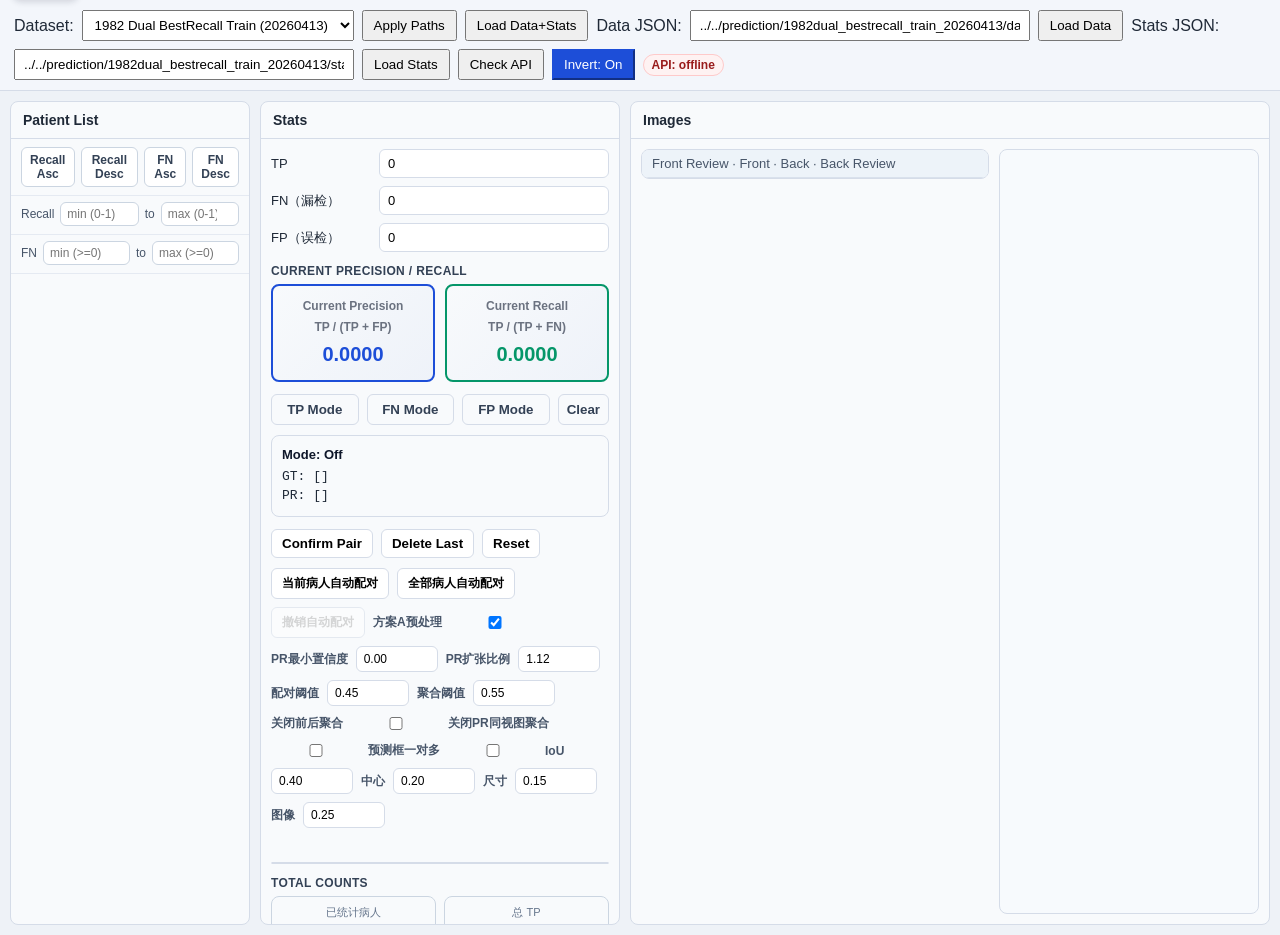
==== index.html @ beb33eb4 "Initial commit: APFusion modularized refactoring - Reduced main.js from 1324 to 1005 lines (-24%) - " ====
<!doctype html>
<html lang="en">
<head>
  <meta charset="UTF-8" />
  <meta name="viewport" content="width=device-width, initial-scale=1.0" />
  <title>AP Fusion Recall Viewer</title>
  <link rel="stylesheet" href="styles/base.css" />
  <link rel="stylesheet" href="styles/layout.css" />
  <link rel="stylesheet" href="styles/components.css" />
</head>
<body>
  <div class="topbar"> 
    <label>Dataset:</label>
    <select id="datasetPreset"></select>
    <button id="btnApplyDataset">Apply Paths</button>
    <button id="btnLoadDataset">Load Data+Stats</button>

    <label>Data JSON:</label>
    <input id="dataPath" value="../../prediction/1982dual_bestrecall_train_20260413/data.json" />  

    
    
      
    <button id="btnLoadData">Load Data</button>
    <label>Stats JSON:</label>
    <!-- <input id="statsPath" value="../../prediction/1475single/stats.json" /> -->
    <!-- <input id="statsPath" value="../../prediction/APFusion31/stats.json" /> -->
    <!-- <input id="statsPath" value="../../prediction/1982dual_existing_best/stats.json" /> -->
    <!-- <input id="statsPath" value="../../prediction/1982dual_newfusion_20260413/stats.json" /> -->
     <input id="statsPath" value="../../prediction/1982dual_bestrecall_train_20260413/stats.json" />

    
    <button id="btnLoadStats">Load Stats</button>


    
    <button id="btnCheckApi">Check API</button>
    <button id="btnInvert" class="topbar-toggle-btn">Invert: On</button>
    <span id="apiStatus" class="api-status">API: unknown</span>
  </div>

  <div class="layout">
    <section class="panel patient-panel">
      <h3>Patient List</h3>
      <div class="patient-sort-row">
        <button id="btnRecallAsc" class="patient-sort-btn">Recall Asc</button>
        <button id="btnRecallDesc" class="patient-sort-btn">Recall Desc</button>
        <button id="btnFnAsc" class="patient-sort-btn">FN Asc</button>
        <button id="btnFnDesc" class="patient-sort-btn">FN Desc</button>
      </div>
      <div class="patient-filter-row">
        <span>Recall</span>
        <input id="recallMin" type="number" min="0" max="1" step="0.0001" placeholder="min (0-1)" />
        <span>to</span>
        <input id="recallMax" type="number" min="0" max="1" step="0.0001" placeholder="max (0-1)" />
      </div>
      <div class="patient-filter-row">
        <span>FN</span>
        <input id="fnMinFilter" type="number" min="0" step="1" placeholder="min (>=0)" />
        <span>to</span>
        <input id="fnMaxFilter" type="number" min="0" step="1" placeholder="max (>=0)" />
      </div>
      <div id="patientList" class="list-wrap"></div>
    </section>

    <section class="panel images-panel">
      <h3>Images</h3>
      <div class="viewer-body">
  
        <div class="row3">
          <div class="canvas-card">
            <div class="canvas-title">Front Review · Front · Back · Back Review</div>
            <div id="allWrap" class="canvas-wrap"></div>
          </div>
        </div>
        <div id="reportBox" class="report"></div>
      </div>
    </section>

    <section class="panel stats-panel">
      <h3>Stats</h3>
      <div class="stats-body">
        <div class="form-grid">
          <label>TP</label><input id="tp" type="number" min="0" value="0" />
          <label>FN（漏检）</label><input id="fn" type="number" min="0" value="0" />
          <label>FP（误检）</label><input id="fp" type="number" min="0" value="0" />
        </div>

        <div class="stats-section-title">Current Precision / Recall</div>
        <div class="metrics two-col">
          <div id="curPrecision" class="metric-item">
            <div class="metric-label">Current Precision</div>
            <div class="metric-label">TP / (TP + FP)</div>
            <div class="metric-value">0.0000</div>
          </div>
          <div id="curRecall" class="metric-item">
            <div class="metric-label">Current Recall</div>
            <div class="metric-label">TP / (TP + FN)</div>
            <div class="metric-value">0.0000</div>
          </div>
        </div>

        <div class="mode-row">
          <button id="btnModeTP" class="mode-btn">TP Mode</button>
          <button id="btnModeFN" class="mode-btn">FN Mode</button>
          <button id="btnModeFP" class="mode-btn">FP Mode</button>
          <button id="btnClearDraft" class="mode-btn">Clear</button>
        </div>

        <div class="draft-box">
          <div id="draftMode" class="draft-mode">Mode: Off</div>
          <div id="draftGT" class="draft-line">GT: []</div>
          <div id="draftPR" class="draft-line">PR: []</div>
        </div>

        <div class="pair-actions">
          <button id="btnConfirmPair">Confirm Pair</button>
          <button id="btnDeleteLastPair">Delete Last</button>
          <button id="btnResetAllPairs">Reset</button>
        </div>
        <div class="auto-pair-row">
          <button id="btnAutoPair">当前病人自动配对</button>
          <button id="btnAutoPairAll">全部病人自动配对</button>
          <button id="btnUndoAutoPair" disabled>撤销自动配对</button>
          <label for="enableRecallFirstPreprocess">方案A预处理</label>
          <input id="enableRecallFirstPreprocess" type="checkbox" checked />
          <label for="prMinConf">PR最小置信度</label>
          <input id="prMinConf" type="number" min="0" max="1" step="0.01" value="0.00" />
          <label for="prExpandRatio">PR扩张比例</label>
          <input id="prExpandRatio" type="number" min="1" max="2" step="0.01" value="1.12" />
          <label for="autoPairThreshold">配对阈值</label>
          <input id="autoPairThreshold" type="number" min="0" max="1" step="0.01" value="0.45" />
          <label for="crossViewThreshold">聚合阈值</label>
          <input id="crossViewThreshold" type="number" min="0" max="1" step="0.01" value="0.55" />
          <label for="disableCrossViewMerge">关闭前后聚合</label>
          <input id="disableCrossViewMerge" type="checkbox" />
          <label for="disableSameViewPrMerge">关闭PR同视图聚合</label>
          <input id="disableSameViewPrMerge" type="checkbox" />
          <label for="allowPrOneToMany">预测框一对多</label>
          <input id="allowPrOneToMany" type="checkbox" />
          <label for="autoPairWIou">IoU</label>
          <input id="autoPairWIou" type="number" min="0" max="1" step="0.01" value="0.40" />
          <label for="autoPairWCenter">中心</label>
          <input id="autoPairWCenter" type="number" min="0" max="1" step="0.01" value="0.20" />
          <label for="autoPairWSize">尺寸</label>
          <input id="autoPairWSize" type="number" min="0" max="1" step="0.01" value="0.15" />
          <label for="autoPairWPatch">图像</label>
          <input id="autoPairWPatch" type="number" min="0" max="1" step="0.01" value="0.25" />
        </div>
        <div id="pairStatus" class="pair-status"></div>
        <div id="autoPairPreview" class="auto-pair-preview"></div>
        <div id="conflictList" class="conflict-list"></div>
        <div id="conflictActions" class="conflict-actions">
          <button id="btnConflictMigrate">Migrate</button>
          <button id="btnConflictCancel">Cancel</button>
        </div>
        <div id="pairList" class="pair-list"></div>

        <div class="stats-section-title">Total Counts</div>
        <div class="summary-grid">
          <div class="summary-item">
            <div class="label">已统计病人</div>
            <div id="countedPatients" class="value">0</div>
          </div>
          <div class="summary-item">
            <div class="label">总 TP</div>
            <div id="totalTP" class="value">0</div>
          </div>
          <div class="summary-item">
            <div class="label">总 FN</div>
            <div id="totalFN" class="value">0</div>
          </div>
          <div class="summary-item">
            <div class="label">总 FP</div>
            <div id="totalFP" class="value">0</div>
          </div>
        </div>

        <div class="stats-section-title">Total Precision / Recall</div>
        <div class="metrics two-col">
          <div id="totPrecision" class="metric-item">
            <div class="metric-label">Total Precision</div>
            <div class="metric-label">sum(TP) / (sum(TP) + sum(FP))</div>
            <div class="metric-value">0.0000</div>
          </div>
          <div id="totRecall" class="metric-item">
            <div class="metric-label">Total Recall</div>
            <div class="metric-label">sum(TP) / (sum(TP) + sum(FN))</div>
            <div class="metric-value">0.0000</div>
          </div>
        </div>

        <div class="actions">
          <button id="btnSave">Save Current</button>
          <button id="btnSaveAll">Save All</button>
          <button id="btnDownload">Download JSON</button>
        </div>
        <div id="saveStatus" class="save-status"></div>
        <div class="hint">
          Tip: Serve from workspace root for images to load:<br />
          cd /home/wenhao/trains &amp;&amp; python -m http.server 8000<br />
          Shortcuts: Enter=Confirm · Esc=Clear · Ctrl+S=Save · Ctrl+Shift+S=Save All · Shift+'=Save · ←/→=TP/FN/FP · ↑/↓=Patient
        </div>
        <div id="unselectedBoxes" class="unselected-boxes"></div>
      </div>
    </section>
  </div>

  <div id="switchDialog" class="modal-overlay" style="display:none">
    <div class="modal-box">
      <div class="modal-title">Unsaved Changes</div>
      <div class="modal-msg" id="switchDialogMsg"></div>
      <div class="modal-actions">
        <button id="btnSwitchCancel">Cancel</button>
        <button id="btnSwitchDiscard">Discard</button>
        <button id="btnSwitchSave">Save</button>
      </div>
    </div>
  </div>

  <div id="tooltip" class="tooltip"></div>
  <div id="cursorHline" class="cursor-hline"></div>
  <div id="cursorMode" class="cursor-mode">Mode: Off</div>

  <script type="module" src="src/main.js"></script>
</body>
</html>
---- styles/base.css ----
:root {
  --bg: #eef2f7;
  --panel: #f8fafc;
  --line: #d5dce8;
  --text: #1f2937;
  --muted: #6b7280;
  --blue: #1d4ed8;
  --red: #dc2626;
  --yellow: #f59e0b;
}

* {
  box-sizing: border-box;
}

body {
  margin: 0;
  font-family: "Segoe UI", "Noto Sans", sans-serif;
  color: var(--text);
  background: var(--bg);
}
---- styles/layout.css ----
.topbar {
  padding: 10px 14px;
  border-bottom: 1px solid var(--line);
  background: #f3f6fb;
  display: flex;
  gap: 8px;
  align-items: center;
  flex-wrap: wrap;
}

.topbar input {
  padding: 6px 8px;
  min-width: 340px;
}

.topbar select {
  padding: 6px 8px;
  min-width: 260px;
}

.topbar button {
  padding: 6px 10px;
  cursor: pointer;
}

.layout {
  display: grid;
  grid-template-columns: 240px 360px 1fr;
  grid-template-rows: minmax(0, 1fr);
  gap: 10px;
  height: calc(100vh - 56px);
  padding: 10px;
  align-items: stretch;
}

.layout .patient-panel {
  grid-column: 1;
  grid-row: 1;
}

.layout .stats-panel {
  grid-column: 2;
  grid-row: 1;
}

.layout .images-panel {
  grid-column: 3;
  grid-row: 1;
}

.panel {
  background: var(--panel);
  border: 1px solid var(--line);
  border-radius: 8px;
  overflow: hidden;
  display: flex;
  flex-direction: column;
  min-height: 0;
  height: 100%;
}

.panel h3 {
  margin: 0;
  padding: 10px 12px;
  font-size: 14px;
  border-bottom: 1px solid var(--line);
}

.viewer-body {
  flex: 1;
  min-height: 0;
  overflow: hidden;
  padding: 10px;
  display: grid;
  grid-template-columns: minmax(0, 1fr) 260px;
  grid-template-rows: minmax(0, 1fr);
  gap: 10px;
}

.row3 {
  display: grid;
  grid-template-columns: 1fr;
  gap: 10px;
  min-height: 0;
  align-items: start;
}

.canvas-card {
  border: 1px solid var(--line);
  border-radius: 8px;
  overflow: auto;
  background: #f6f9fc;
  min-height: 0;
  height: auto;
  max-height: 100%;
}

.canvas-title {
  font-size: 13px;
  color: #475569;
  padding: 6px 10px;
  border-bottom: 1px solid #d9e1ec;
  background: #edf3f9;
}

.canvas-wrap {
  position: relative;
  background: #f2f6fb;
}

.canvas-wrap.invert-off {
  background: #000;
}

.canvas-wrap.invert-on {
  background: #f2f6fb;
}

.canvas-wrap canvas {
  display: block;
}

.report {
  border: 1px solid var(--line);
  border-radius: 8px;
  overflow: auto;
  background: #f7fafd;
  color: var(--text);
  padding: 12px;
  white-space: pre-wrap;
  font-size: 13px;
  line-height: 1.5;
  min-height: 0;
  height: 100%;
  max-height: none;
  align-self: stretch;
}

.stats-body {
  padding: 10px;
  overflow: auto;
}
---- styles/components.css ----
.topbar-toggle-btn.active {
  background: #1d4ed8;
  color: #fff;
  border-color: #1d4ed8;
}

.api-status {
  font-size: 12px;
  padding: 3px 8px;
  border-radius: 999px;
  border: 1px solid #cbd5e1;
  background: #f8fafc;
  color: #475569;
  font-weight: 600;
}

.api-status.online {
  background: #ecfdf5;
  color: #166534;
  border-color: #86efac;
}

.api-status.offline {
  background: #fef2f2;
  color: #991b1b;
  border-color: #fecaca;
}

.patient-sort-row {
  display: flex;
  gap: 6px;
  padding: 8px 10px;
  border-bottom: 1px solid #e5eaf2;
  background: #f8fafc;
}

.patient-filter-row {
  display: grid;
  grid-template-columns: auto 1fr auto 1fr;
  gap: 6px;
  align-items: center;
  padding: 6px 10px 8px;
  border-bottom: 1px solid #e5eaf2;
  background: #f8fafc;
  font-size: 12px;
  color: #475569;
}

.patient-filter-row input {
  width: 100%;
  border: 1px solid #cbd5e1;
  border-radius: 6px;
  padding: 4px 6px;
  font-size: 12px;
  background: #fff;
  color: #0f172a;
}

.patient-sort-btn {
  border: 1px solid #cbd5e1;
  border-radius: 6px;
  padding: 5px 8px;
  background: #fff;
  color: #334155;
  font-size: 12px;
  font-weight: 700;
  cursor: pointer;
}

.patient-sort-btn.active {
  background: #1d4ed8;
  color: #fff;
  border-color: #1d4ed8;
}

.list-wrap {
  overflow: auto;
}

.patient-item {
  padding: 8px 12px;
  border-bottom: 1px solid #eef1f6;
  cursor: pointer;
  font-size: 13px;
}

.patient-item.active {
  background: #eaf1ff;
  color: #0f3ea8;
  font-weight: 600;
}

.patient-item.dirty {
  background: #fff7ed;
  color: #9a3412;
  font-weight: 600;
}

.patient-item.annotated:not(.active):not(.dirty) {
  background: #ecfdf5;
  color: #166534;
}

.form-grid {
  display: grid;
  grid-template-columns: 100px 1fr;
  gap: 8px;
  align-items: center;
  font-size: 13px;
  margin-bottom: 12px;
}

.form-grid input,
.form-grid textarea {
  width: 100%;
  padding: 6px 8px;
  border: 1px solid var(--line);
  border-radius: 6px;
  font-size: 13px;
}

.form-grid textarea {
  min-height: 54px;
  resize: vertical;
}

.mode-row {
  display: grid;
  grid-template-columns: 1fr 1fr 1fr auto;
  gap: 8px;
  margin-bottom: 10px;
}

.mode-btn {
  border: 1px solid var(--line);
  border-radius: 6px;
  padding: 7px 8px;
  background: #f8fafc;
  cursor: pointer;
  font-weight: 700;
  color: #334155;
}

.mode-btn.active {
  background: #1d4ed8;
  border-color: #1d4ed8;
  color: #fff;
}

.draft-box {
  border: 1px solid var(--line);
  border-radius: 8px;
  background: #f8fafc;
  padding: 10px;
  margin-bottom: 12px;
  font-size: 13px;
  line-height: 1.45;
}

.draft-mode {
  font-weight: 700;
  margin-bottom: 4px;
  color: #0f172a;
}

.draft-line {
  font-family: ui-monospace, SFMono-Regular, Menlo, monospace;
  color: #1f2937;
}

.pair-actions {
  display: flex;
  gap: 8px;
  margin-bottom: 10px;
}

.pair-actions button {
  border: 1px solid var(--line);
  border-radius: 6px;
  padding: 6px 10px;
  cursor: pointer;
  background: #fff;
  font-weight: 700;
}

.auto-pair-row {
  display: flex;
  align-items: center;
  gap: 8px;
  margin-bottom: 10px;
  flex-wrap: wrap;
}

.auto-pair-row button,
.auto-pair-row input {
  border: 1px solid var(--line);
  border-radius: 6px;
  background: #fff;
  font-size: 12px;
}

.auto-pair-row button {
  padding: 6px 10px;
  cursor: pointer;
  font-weight: 700;
}

.auto-pair-row input {
  width: 82px;
  padding: 5px 7px;
}

.auto-pair-row label {
  font-size: 12px;
  color: #475569;
  font-weight: 700;
}

.pair-status {
  font-size: 12px;
  color: #475569;
  margin-bottom: 8px;
  min-height: 16px;
}

.auto-pair-preview {
  display: none;
  border: 1px solid #dbeafe;
  border-radius: 8px;
  background: #f8fbff;
  padding: 8px 10px;
  margin-bottom: 10px;
  font-size: 12px;
  color: #334155;
}

.auto-pair-preview.show {
  display: block;
}

.auto-pair-preview-title {
  font-weight: 800;
  color: #0f172a;
  margin-bottom: 6px;
}

.auto-pair-preview-subtitle {
  font-weight: 700;
  color: #1d4ed8;
  margin: 8px 0 4px;
}

.auto-pair-preview-summary {
  display: flex;
  flex-wrap: wrap;
  gap: 6px;
  margin-bottom: 6px;
}

.auto-pair-preview-summary span {
  background: #e0ecff;
  color: #1e3a8a;
  border-radius: 999px;
  padding: 2px 8px;
  font-weight: 700;
}

.auto-pair-preview-list {
  display: flex;
  flex-direction: column;
  gap: 4px;
}

.auto-pair-preview-item {
  border-top: 1px dashed #dbeafe;
  padding-top: 4px;
  line-height: 1.45;
}

.auto-pair-preview-note {
  color: #64748b;
  margin-top: 6px;
}

.auto-pair-row button:disabled {
  opacity: 0.55;
  cursor: not-allowed;
}

.conflict-actions {
  display: none;
  gap: 8px;
  margin-bottom: 8px;
}

.conflict-actions.show {
  display: flex;
}

.conflict-actions button {
  border: 1px solid #cbd5e1;
  border-radius: 6px;
  padding: 5px 9px;
  background: #fff;
  cursor: pointer;
  font-size: 12px;
  font-weight: 700;
}

.conflict-list {
  display: none;
  border: 1px dashed #cbd5e1;
  border-radius: 8px;
  background: #f8fafc;
  padding: 6px;
  margin-bottom: 8px;
  max-height: 120px;
  overflow: auto;
  font-size: 12px;
}

.conflict-list.show {
  display: block;
}

.conflict-item {
  padding: 5px 6px;
  border-radius: 6px;
  cursor: pointer;
  font-family: ui-monospace, SFMono-Regular, Menlo, monospace;
}

.conflict-item:hover {
  background: #e2e8f0;
}

.conflict-item.active {
  background: #bfdbfe;
  color: #1e3a8a;
  font-weight: 700;
}

.pair-list {
  border: 1px solid var(--line);
  border-radius: 8px;
  background: #fff;
  max-height: 150px;
  overflow: auto;
  margin-bottom: 12px;
}

.pair-item {
  display: flex;
  align-items: center;
  justify-content: space-between;
  gap: 8px;
  padding: 6px 8px;
  border-bottom: 1px solid #eef1f6;
  font-size: 12px;
  font-family: ui-monospace, SFMono-Regular, Menlo, monospace;
}

.pair-item.active {
  background: #e0f2fe;
  border-left: 3px solid #0284c7;
  padding-left: 5px;
}

.pair-item:last-child {
  border-bottom: none;
}

.pair-item button {
  border: 1px solid #cbd5e1;
  border-radius: 4px;
  padding: 2px 6px;
  background: #fff;
  cursor: pointer;
  font-size: 11px;
}

.metrics {
  display: grid;
  grid-template-columns: 1fr;
  gap: 10px;
  margin-bottom: 12px;
}

.metrics.two-col {
  grid-template-columns: 1fr 1fr;
}

.stats-section-title {
  font-size: 12px;
  font-weight: 800;
  color: #334155;
  margin: 8px 0 6px;
  text-transform: uppercase;
  letter-spacing: 0.03em;
}

.metric-item {
  border: 2px solid var(--line);
  border-radius: 8px;
  padding: 12px;
  background: linear-gradient(135deg, #f8fafc 0%, #eef2f9 100%);
  font-size: 16px;
  font-weight: 700;
  text-align: center;
  line-height: 1.4;
}

.metric-label {
  font-size: 12px;
  color: var(--muted);
  margin-bottom: 4px;
}

.metric-value {
  font-size: 20px;
  font-weight: 900;
}

#curPrecision {
  border-color: #1d4ed8;
}

#curPrecision .metric-value {
  color: #1d4ed8;
}

#curRecall {
  border-color: #059669;
}

#curRecall .metric-value {
  color: #059669;
}

#totPrecision {
  border-color: #dc2626;
}

#totPrecision .metric-value {
  color: #dc2626;
}

#totRecall {
  border-color: #f59e0b;
}

#totRecall .metric-value {
  color: #f59e0b;
}

.summary-grid {
  display: grid;
  grid-template-columns: 1fr 1fr;
  gap: 8px;
  margin-bottom: 12px;
}

.summary-item {
  border: 1px solid #cbd5e1;
  border-radius: 8px;
  padding: 8px;
  background: #f8fafc;
  text-align: center;
}

.summary-item .label {
  font-size: 11px;
  color: #64748b;
  margin-bottom: 2px;
}

.summary-item .value {
  font-size: 16px;
  font-weight: 800;
  color: #0f172a;
}

.actions {
  display: flex;
  gap: 8px;
  flex-wrap: wrap;
}

.actions button {
  padding: 8px 10px;
  cursor: pointer;
}

.save-status {
  margin-top: 6px;
  font-size: 12px;
  color: #475569;
  min-height: 16px;
}

.save-status.ok {
  color: #166534;
}

.save-status.err {
  color: #991b1b;
}

.hint {
  color: var(--muted);
  font-size: 12px;
  margin-top: 8px;
}

.unselected-boxes {
  margin-top: 10px;
  border: 1px solid var(--line);
  border-radius: 8px;
  background: #f8fafc;
  padding: 8px;
  font-size: 12px;
}

.unselected-title {
  font-weight: 700;
  margin-bottom: 6px;
  color: #334155;
}

.unselected-row {
  margin-bottom: 6px;
  color: #475569;
  word-break: break-word;
}

.unselected-row:last-child {
  margin-bottom: 0;
}

.unselected-ok {
  color: #166534;
  font-weight: 700;
}

.tooltip {
  position: fixed;
  pointer-events: none;
  background: rgba(15, 23, 42, 0.92);
  color: #fff;
  font-size: 12px;
  padding: 4px 6px;
  border-radius: 4px;
  display: none;
  z-index: 9999;
  max-width: 260px;
  white-space: pre-line;
}

.cursor-hline {
  position: fixed;
  pointer-events: none;
  z-index: 9990;
  left: 0;
  right: 0;
  height: 0;
  border-top: 1px dashed rgba(100, 120, 160, 0.28);
}

.cursor-mode {
  position: fixed;
  pointer-events: none;
  z-index: 9998;
  display: block;
  left: 0;
  top: 0;
  transform: translate(12px, -18px);
  padding: 2px 7px;
  border-radius: 999px;
  font-size: 11px;
  font-weight: 700;
  border: 1px solid #cbd5e1;
  background: rgba(248, 250, 252, 0.95);
  color: #475569;
  box-shadow: 0 2px 6px rgba(15, 23, 42, 0.15);
  user-select: none;
  white-space: nowrap;
}

.cursor-mode.tp {
  color: #1d4ed8;
  border-color: #93c5fd;
}

.cursor-mode.fn {
  color: #d97706;
  border-color: #fcd34d;
}

.cursor-mode.fp {
  color: #dc2626;
  border-color: #fca5a5;
}

.modal-overlay {
  position: fixed;
  inset: 0;
  background: rgba(0, 0, 0, 0.45);
  z-index: 10000;
  display: flex;
  align-items: center;
  justify-content: center;
}

.modal-box {
  background: #fff;
  border-radius: 10px;
  padding: 24px 28px;
  min-width: 300px;
  box-shadow: 0 8px 32px rgba(0, 0, 0, 0.28);
}

.modal-title {
  font-size: 16px;
  font-weight: 700;
  margin-bottom: 8px;
}

.modal-msg {
  font-size: 14px;
  color: #374151;
  margin-bottom: 18px;
}

.modal-actions {
  display: flex;
  gap: 8px;
  justify-content: flex-end;
}

.modal-actions button {
  padding: 8px 14px;
  border-radius: 6px;
  border: 1px solid #d1d5db;
  cursor: pointer;
  font-size: 14px;
  font-weight: 600;
}

#btnSwitchSave {
  background: #1d4ed8;
  color: #fff;
  border-color: #1d4ed8;
}

#btnSwitchDiscard {
  background: #ef4444;
  color: #fff;
  border-color: #ef4444;
}
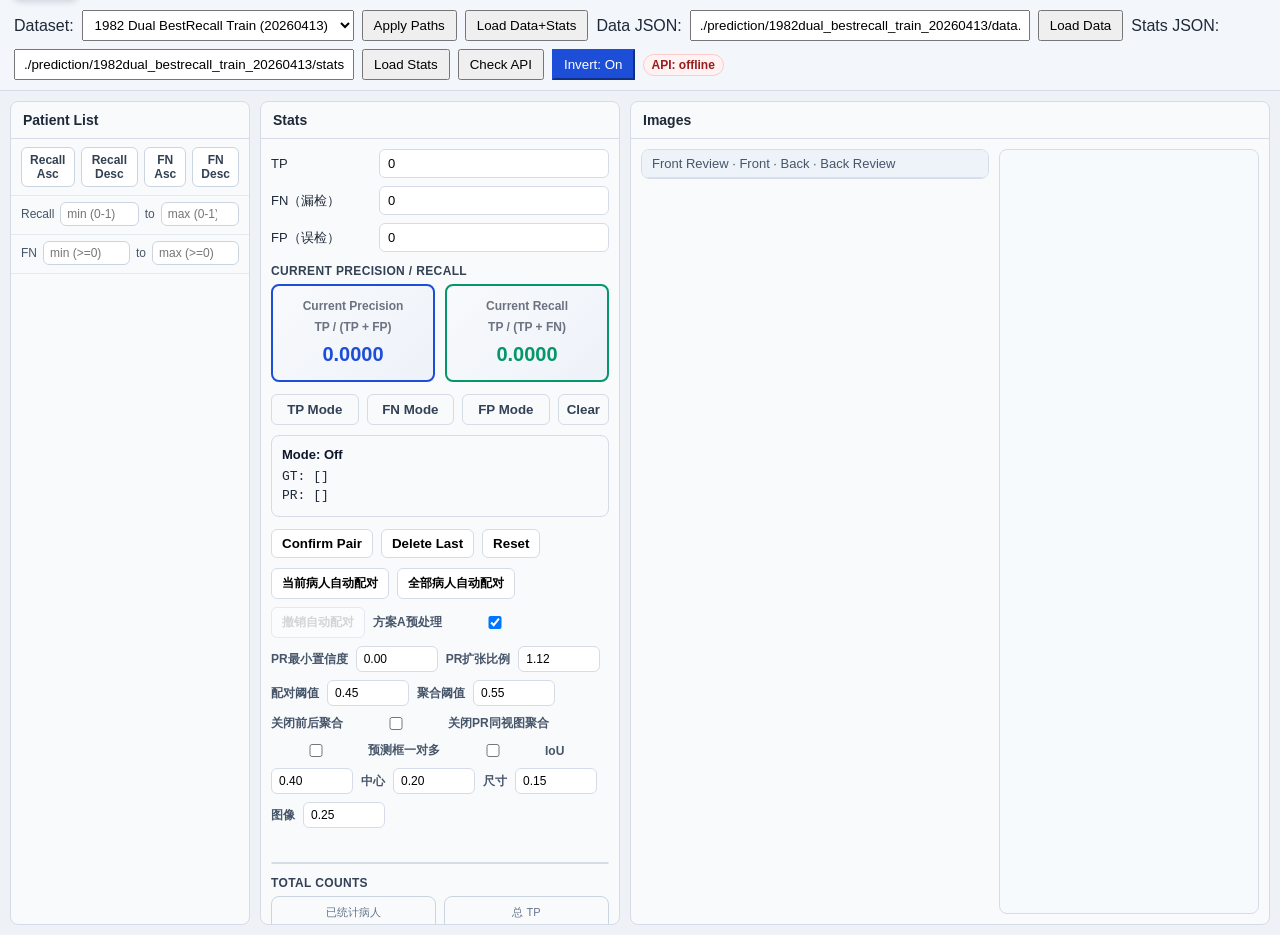
==== commit 9685acd0: "Migrate prediction data into APFusion and update project-local paths" ====
--- a/index.html
+++ b/index.html
@@ -3,7 +3,7 @@
 <head>
   <meta charset="UTF-8" />
   <meta name="viewport" content="width=device-width, initial-scale=1.0" />
-  <title>AP Fusion Recall Viewer</title>
+  <title>APFusion Annotator</title>
   <link rel="stylesheet" href="styles/base.css" />
   <link rel="stylesheet" href="styles/layout.css" />
   <link rel="stylesheet" href="styles/components.css" />
@@ -16,18 +16,18 @@
     <button id="btnLoadDataset">Load Data+Stats</button>
 
     <label>Data JSON:</label>
-    <input id="dataPath" value="../../prediction/1982dual_bestrecall_train_20260413/data.json" />  
+    <input id="dataPath" value="./prediction/1982dual_bestrecall_train_20260413/data.json" />  
 
     
     
       
     <button id="btnLoadData">Load Data</button>
     <label>Stats JSON:</label>
-    <!-- <input id="statsPath" value="../../prediction/1475single/stats.json" /> -->
-    <!-- <input id="statsPath" value="../../prediction/APFusion31/stats.json" /> -->
-    <!-- <input id="statsPath" value="../../prediction/1982dual_existing_best/stats.json" /> -->
-    <!-- <input id="statsPath" value="../../prediction/1982dual_newfusion_20260413/stats.json" /> -->
-     <input id="statsPath" value="../../prediction/1982dual_bestrecall_train_20260413/stats.json" />
+    <!-- <input id="statsPath" value="./prediction/1475single/stats.json" /> -->
+    <!-- <input id="statsPath" value="./prediction/APFusion31/stats.json" /> -->
+    <!-- <input id="statsPath" value="./prediction/1982dual_existing_best/stats.json" /> -->
+    <!-- <input id="statsPath" value="./prediction/1982dual_newfusion_20260413/stats.json" /> -->
+     <input id="statsPath" value="./prediction/1982dual_bestrecall_train_20260413/stats.json" />
 
     
     <button id="btnLoadStats">Load Stats</button>
